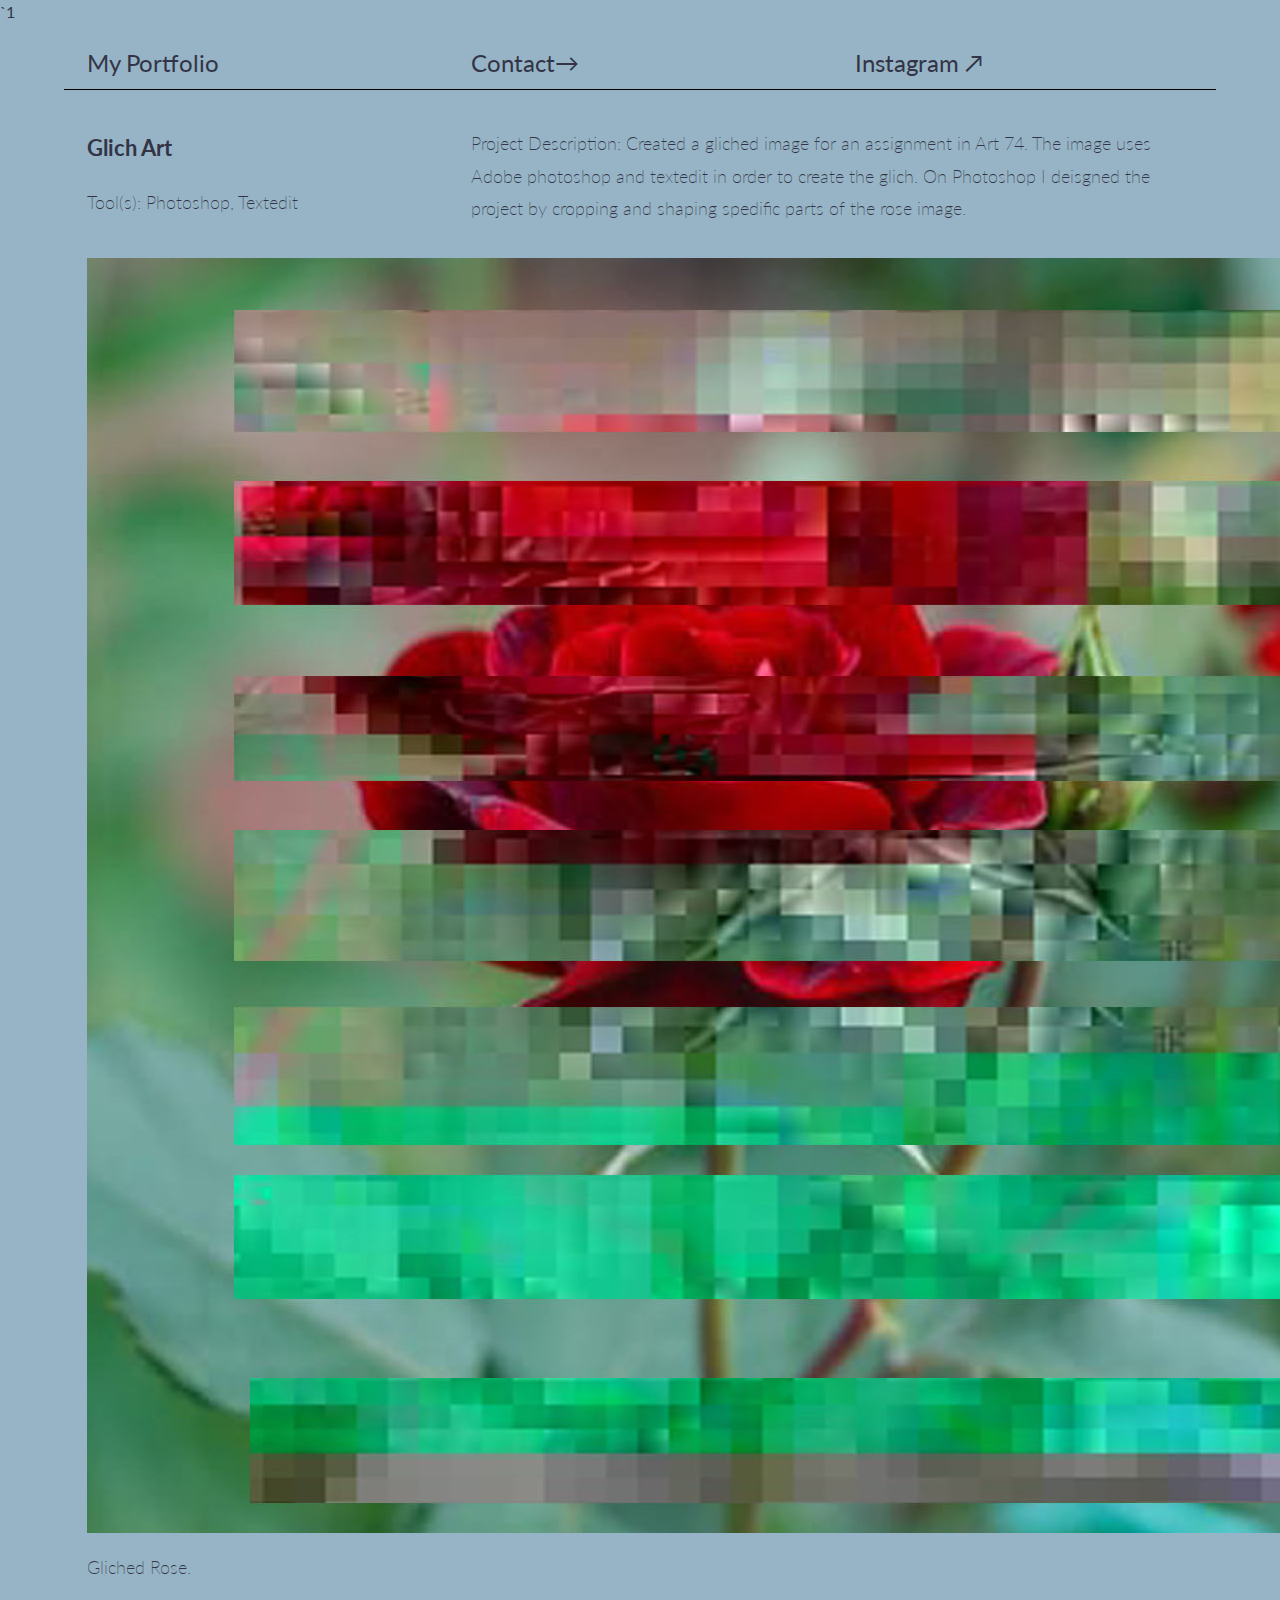
==== project1.html @ 8bb19edd "Add files via upload" ====
`1  <!DOCTYPE html>
<html lang="en">
<head>
    <meta charset="UTF-8">
    <meta http-equiv="X-UA-Compatible" content="IE=edge">
    <meta name="viewport" content="width=device-width, initial-scale=1.0">
    <title>Ariana Machhi</title>
    <link rel="stylesheet" href="styles/simple-grid.css">
    <link rel="stylesheet" href="styles/main.css">
</head>
<body>
    <div class="container">
        <div class="row nav_bar">
            <div class="col-4">
                <a href="index.html">My Portfolio</a>
            </div>

            <div class="col-4">
                <a href="mailto:arianamachhi@gmail.com">Contact&#8594;
                </a>
            </div>

            <div class="col-4">
                <a href="https://www.instagram.com">Instagram &#8599;</a>
            </div>
        </div>


        <div class="row project_page_description">
            <div class="col-4">
                <h3>Glich Art</h3>
                <p class="project_tools">Tool(s): Photoshop, Textedit</p>
            </div>
            <div class="col-8">
                <p>Project Description: Created a gliched image for an assignment in Art 74. The image uses Adobe photoshop and textedit in order to create the glich. On Photoshop I deisgned the project by cropping and shaping spedific parts of the rose image.    </p>
            </div>
      </div>
        <div class="row">
            <div class="col-12">
                <img src="images/project1.jpg"/>
                <p> Gliched Rose.</p>
            </div>
        </div>
        </div>
    </body>
</html>
---- styles/simple-grid.css ----
/**
*** SIMPLE GRID
*** (C) ZACH COLE 2016
**/

@import url(https://fonts.googleapis.com/css?family=Lato:400,300,300italic,400italic,700,700italic);

/* UNIVERSAL */

html,
body {
  height: 100%;
  width: 100%;
  margin: 0;
  padding: 0;
  left: 0;
  top: 0;
  font-size: 100%;
  background-color: rgb(150, 180, 197);

}

/* ROOT FONT STYLES */

* {
  font-family: 'Lato', Helvetica, sans-serif;
  color: #333447;
  line-height: 1.5;
}

/* TYPOGRAPHY */

h1 {
  font-size: 2.5rem;
  font-family: Cambria, Cochin, Georgia, Times, 'Times New Roman', serif;
  font-weight: 300;
  font-style: unset;
}

h2 {
  font-size: 2rem;
}

h3 {
  font-size: 1.375rem;
}

h4 {
  font-size: 1.125rem;
}

h5 {
  font-size: 1rem;
}

h6 {
  font-size: 0.875rem;
}

p {
  font-size: 1.125rem;
  font-weight: 200;
  line-height: 1.8;
}

.font-light {
  font-weight: 300;
}

.font-regular {
  font-weight: 400;
}

.font-heavy {
  font-weight: 700;
}

/* POSITIONING */

.left {
  text-align: left;
}

.right {
  text-align: right;
}

.center {
  text-align: center;
  margin-left: auto;
  margin-right: auto;
}

.justify {
  text-align: justify;
}

/* ==== GRID SYSTEM ==== */

.container {
  width: 90%;
  margin-left: auto;
  margin-right: auto;
}

.row {
  position: relative;
  width: 100%;
}

.row [class^="col"] {
  float: left;
  margin: 0.5rem 2%;
  min-height: 0.125rem;
}

.col-1,
.col-2,
.col-3,
.col-4,
.col-5,
.col-6,
.col-7,
.col-8,
.col-9,
.col-10,
.col-11,
.col-12 {
  width: 96%;
}

.col-1-sm {
  width: 4.33%;
}

.col-2-sm {
  width: 12.66%;
}

.col-3-sm {
  width: 21%;
}

.col-4-sm {
  width: 29.33%;
}

.col-5-sm {
  width: 37.66%;
}

.col-6-sm {
  width: 46%;
}

.col-7-sm {
  width: 54.33%;
}

.col-8-sm {
  width: 62.66%;
}

.col-9-sm {
  width: 71%;
}

.col-10-sm {
  width: 79.33%;
}

.col-11-sm {
  width: 87.66%;
}

.col-12-sm {
  width: 96%;
}

.row::after {
	content: "";
	display: table;
	clear: both;
}

.hidden-sm {
  display: none;
}

@media only screen and (min-width: 33.75em) {  /* 540px */
  .container {
    width: 80%;
  }
}

@media only screen and (min-width: 45em) {  /* 720px */
  .col-1 {
    width: 4.33%;
  }

  .col-2 {
    width: 12.66%;
  }

  .col-3 {
    width: 21%;
  }

  .col-4 {
    width: 29.33%;
  }

  .col-5 {
    width: 37.66%;
  }

  .col-6 {
    width: 46%;
  }

  .col-7 {
    width: 54.33%;
  }

  .col-8 {
    width: 62.66%;
  }

  .col-9 {
    width: 71%;
  }

  .col-10 {
    width: 79.33%;
  }

  .col-11 {
    width: 87.66%;
  }

  .col-12 {
    width: 96%;
  }

  .hidden-sm {
    display: block;
  }
}

@media only screen and (min-width: 60em) { /* 960px */
  .container {
    width: 90%;
    margin-top: 1%;
    /* max-width: 60rem; */
  }
}

.container {
  margin-top: 1%;
}
---- styles/main.css ----
.nav_bar {
    border-bottom: 1px solid black;
}

.nav_bar a {
    font-size: 24px;
    text-decoration: none;
}

#title_name {
    font-size: 3.5rem; 
    font-family:Cambria, Cochin, Georgia, Times, 'Times New Roman', serif
    font-styl:Cambria, Cochin, Georgia, Times, 'Times New Roman', serif
}

.homepage_project_image {
    width: 300px;
    height: 300px;
    padding: 8px;
    background-color: rgb(201, 180, 223);
}
.project_card_name  {
    text-align:left;
}

.project_card_about {
    text-align: left;
    font-family:Cambria, Cochin, Georgia, Times, 'Times New Roman', serif

}

.project_page_description {
    margin-top: 1%;
}
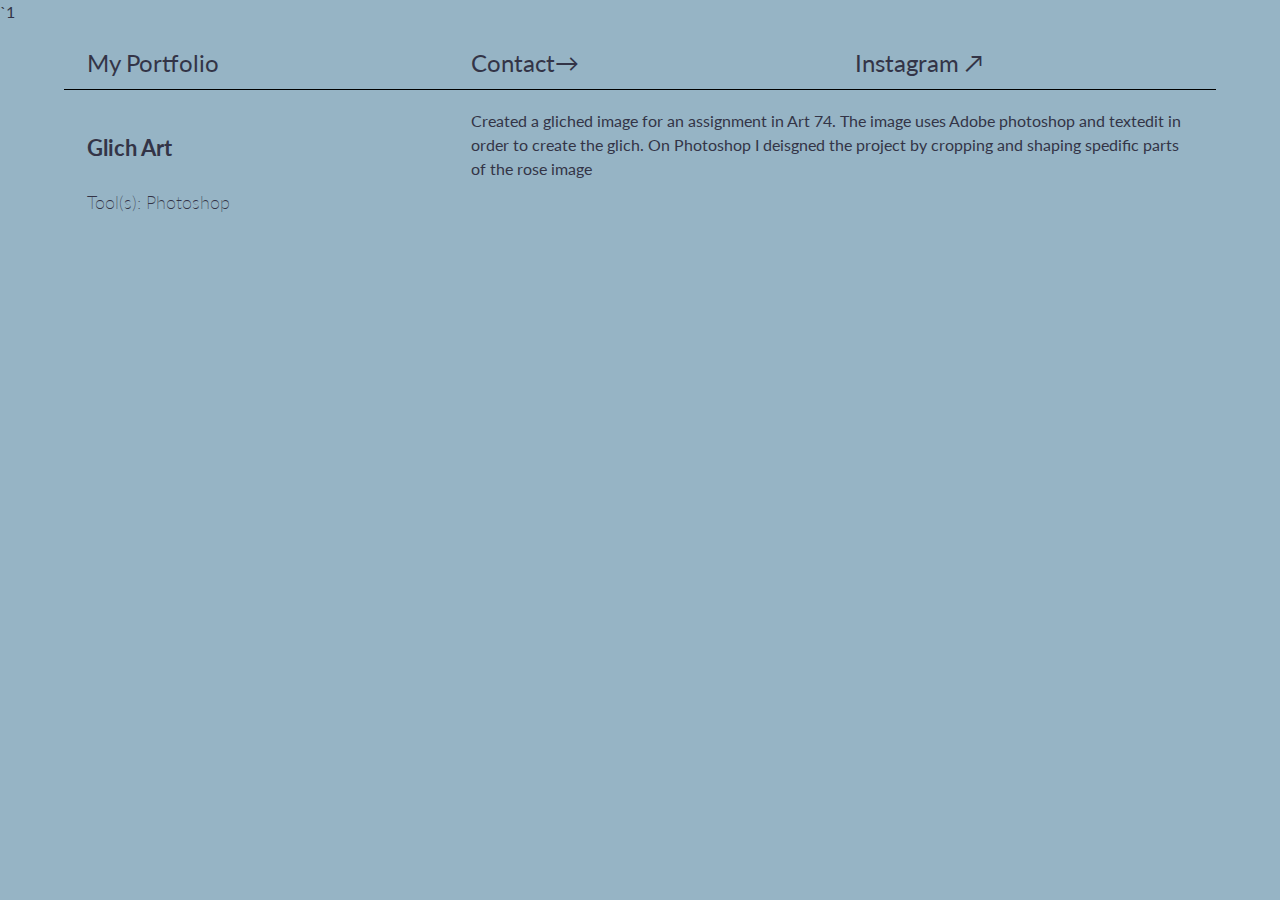
==== commit 0a411b53: "Add files via upload" ====
--- a/project1.html
+++ b/project1.html
@@ -29,16 +29,14 @@
         <div class="row project_page_description">
             <div class="col-4">
                 <h3>Glich Art</h3>
-                <p class="project_tools">Tool(s): Photoshop, Textedit</p>
+                <p class="project_tools">Tool(s): Photoshop</p>
             </div>
-            <div class="col-8">
-                <p>Project Description: Created a gliched image for an assignment in Art 74. The image uses Adobe photoshop and textedit in order to create the glich. On Photoshop I deisgned the project by cropping and shaping spedific parts of the rose image.    </p>
+            <div class="col-8"> Created a gliched image for an assignment in Art 74. The image uses Adobe photoshop and textedit in order to create the glich. On Photoshop I deisgned the project by cropping and shaping spedific parts of the rose image  </p>
             </div>
       </div>
         <div class="row">
             <div class="col-12">
-                <img src="images/project1.jpg"/>
-                <p> Gliched Rose.</p>
+              <img src="images/newrose.jpg" alt="">
             </div>
         </div>
         </div>
